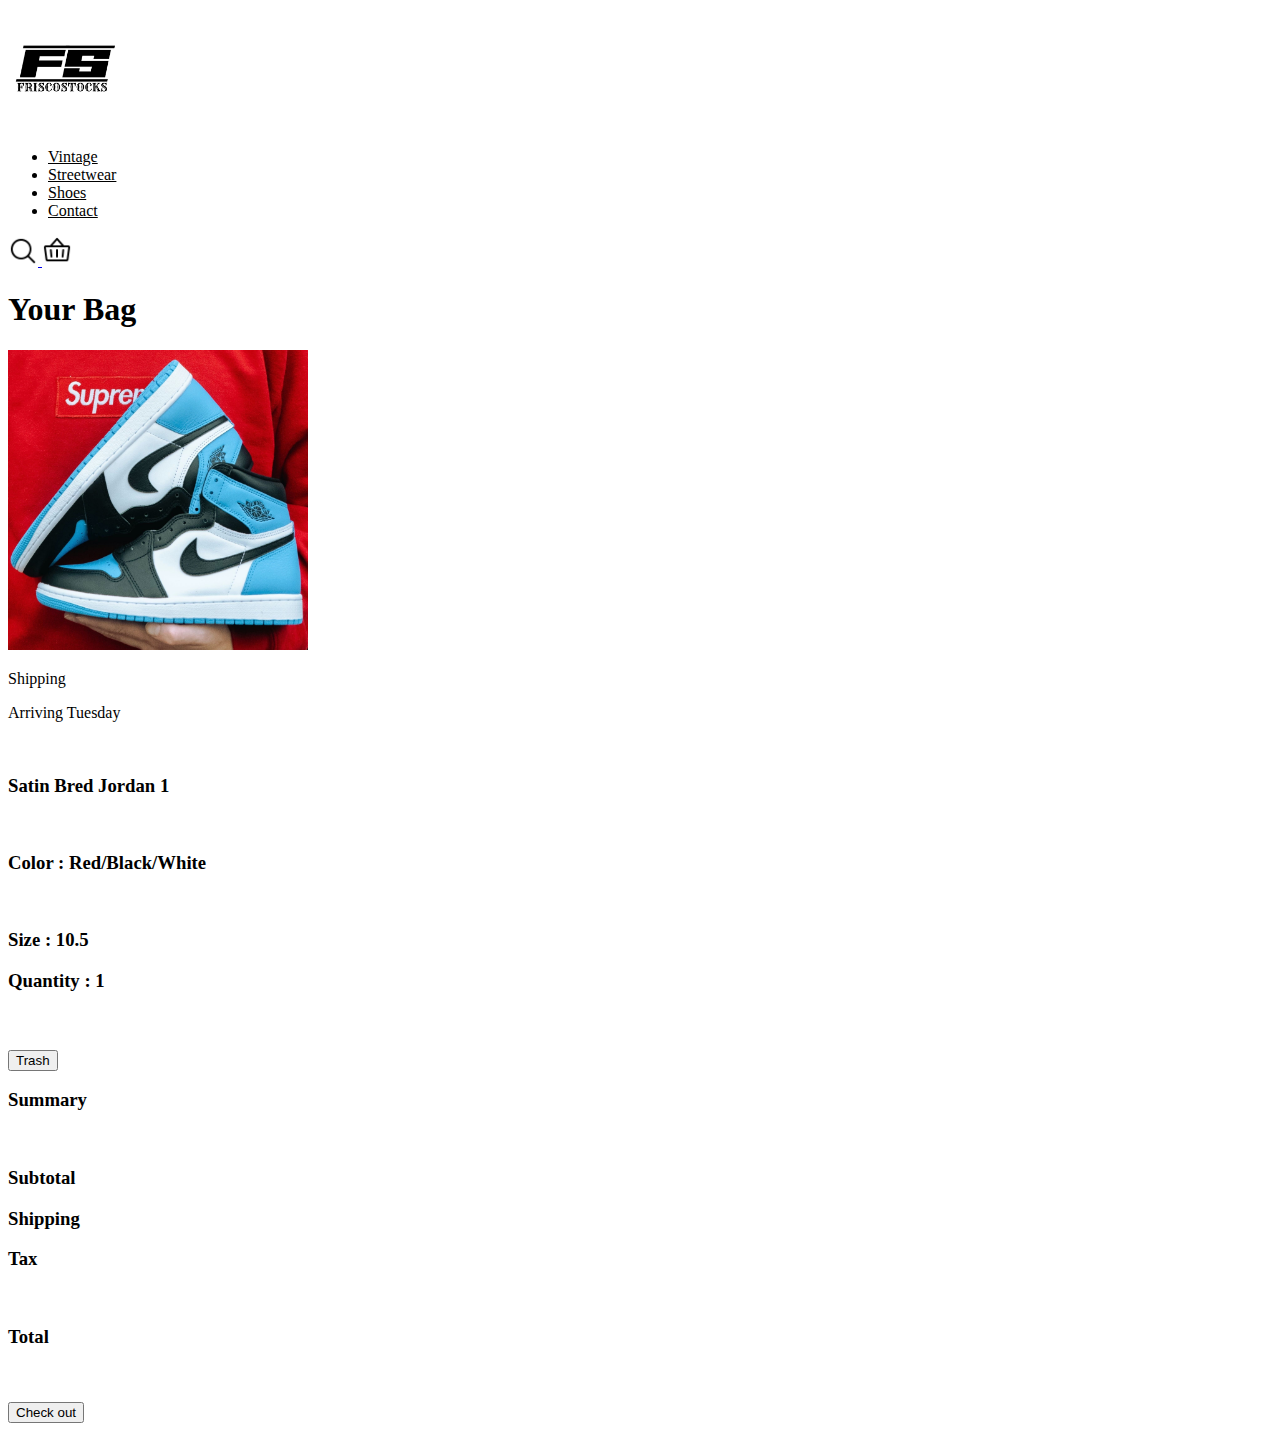
==== pages/cartFull.html @ 04c0ef76 "navbar color" ====
<!doctype html>
<html lang="en">
  <head>
    <meta charset="utf-8">
    <meta name="viewport" content="width=device-width, initial-scale=1">
    <title>CartFull Page</title>
    <link rel="stylesheet" href="../styles/style.css">
    <link href="https://cdn.jsdelivr.net/npm/bootstrap@5.3.2/dist/css/bootstrap.min.css" rel="stylesheet" integrity="sha384-T3c6CoIi6uLrA9TneNEoa7RxnatzjcDSCmG1MXxSR1GAsXEV/Dwwykc2MPK8M2HN" crossorigin="anonymous">
  </head>
  <body>

    <nav class="navbar">
      <div class="container">
      <div class="col-2">
        <a class="navbar-brand" href="../index.html">
          <img src="../assets/imglogostocks.png" alt="Bootstrap" width="120" height="120">
        </a>
      </div>
      <div class="col">
        <ul class="nav justify-content-center">
          <li class="nav-item">
            <a style="color: black;" class="nav-link" href="../pages/vintage.html">Vintage</a>
          </li>
          <li class="nav-item">
            <a style="color: black;" class="nav-link" href="../pages/streetwear.html">Streetwear</a>
          </li>
          <li class="nav-item">
              <a style="color: black;" class="nav-link" href="../pages/shoesOne.html">Shoes</a>
            </li>
            <li class="nav-item">
              <a style="color: black;" class="nav-link" href="../pages/contact.html">Contact</a>
            </li>
        </ul>
      </div>
      <div class="col-1">
          <a class="navbar-brand" href="#">
            <img src="../assets/magnifying-glass.png" alt="Bootstrap" width="30" height="30">
          </a>
          <a class="navbar-brand" href="../pages/empty.html">
              <img src="../assets/basket.png" alt="Bootstrap" width="30" height="30">
            </a>
      </div>
      </div>
    </nav>

   <div class="container">
    <h1>Your Bag</h1>
   </div>

   <div class="container-fluid">
    <div class="row">
        <div class="col-4">
            <img style="height: 300px;" width="300px" src="../assets/IMG_8126.jpg" alt="ImgCart">
            <br>
            <p>Shipping</p>
            <p>Arriving Tuesday</p>
        </div>
        <div class="col-4">
            <br>
            <h3>
                Satin Bred Jordan 1
            </h3>
            <br>
            <h3>
                Color : Red/Black/White
            </h3>
            <br>
            <div class="row">
           <div class="col-3">
            <h3>
                Size : 10.5
            </h3>
           </div>
           <div class="col-4">
            <h3>
                Quantity : 1
            </h3>
           </div>
           <div>
            <br>
            <h3>
                <button>Trash</button>
            </h3>
           </div>
        </div>
        </div>
        <div class="col-4">
            <h3>
                Summary
            </h3>
            <br>
            <h3>Subtotal</h3>
            
            <h3>Shipping</h3>
            
            <h3>Tax</h3>
            <br>
            <h3>Total</h3>
            <br>
            <br>
            <a href="./cartPageShipping.html">
            <button>Check out</button>
        </a>
        </div>
    </div>
   </div>
    

    <script src="https://cdn.jsdelivr.net/npm/bootstrap@5.3.2/dist/js/bootstrap.bundle.min.js" integrity="sha384-C6RzsynM9kWDrMNeT87bh95OGNyZPhcTNXj1NW7RuBCsyN/o0jlpcV8Qyq46cDfL" crossorigin="anonymous"></script>
  </body>
</html>
---- styles/style.css ----
@font-face {
    src: url(../assets/SeoulNamsan-Medium.ttf);
     font-family: SeoulNamsan;
 }
 @font-face {
    src: url(../assets/JejuGothic-Regular.ttf);
     font-family: JejuGothic;
 }

 @media screen and (max-width: 500px) {

    .invisibleBig {
        display: none;
    }

 }

 #carouselExampleSlidesOnly {
    border-radius: 35px;
    overflow: hidden;
    /* border: 1px solid black; */
  }

  #carouselExampleSlidesOnly img {
    height: 100%; 
    object-fit: cover; 
    border-radius: 35px; 
  }

  .collectionImg{
    height: 280px;
    width: 280px;
    border-radius: 35px;
  }

  .vertical-center {
    display: flex;
    justify-content: center;
  }

  .description {
    text-align: center;
    margin-top: 10px;
  }

  .centered-button {
    text-align: center;
    margin-top: 10px;
  }
  
  .gridPics{
    margin-bottom: 10px;
    border: 10px solid white;
    object-fit: cover;
}
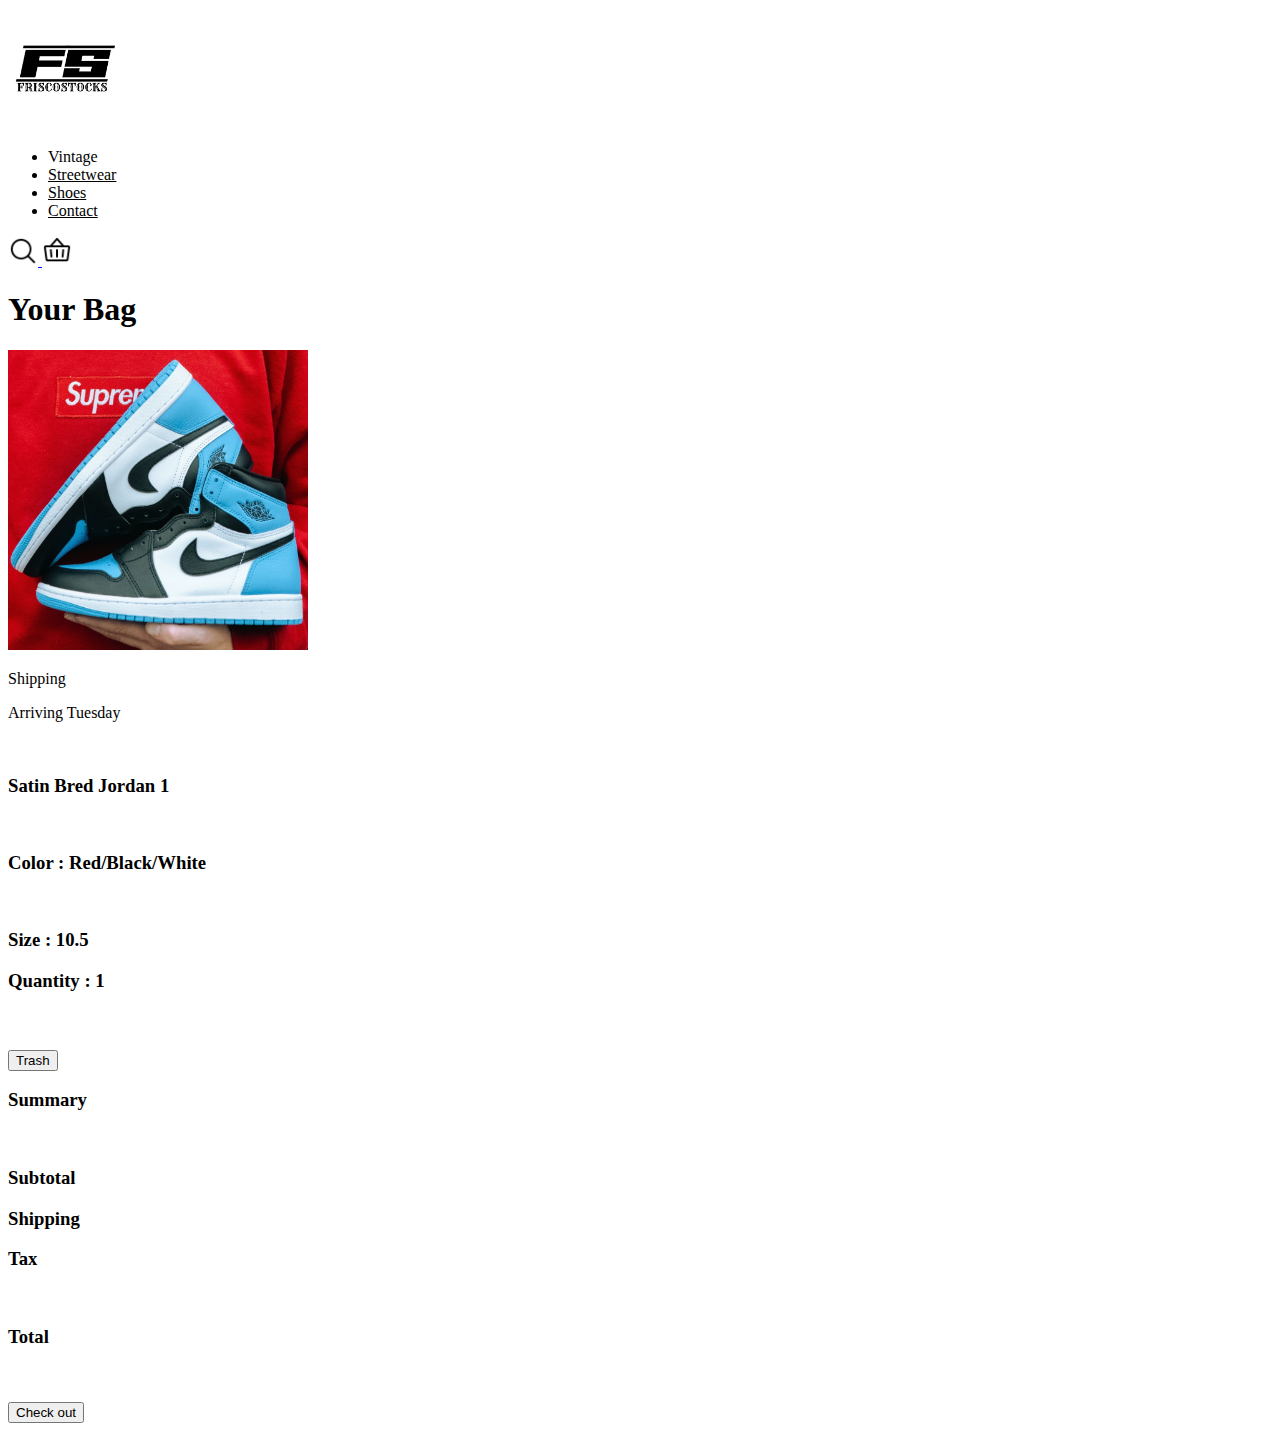
==== commit 52efa141: "morecolors" ====
--- a/pages/cartFull.html
+++ b/pages/cartFull.html
@@ -19,7 +19,7 @@
       <div class="col">
         <ul class="nav justify-content-center">
           <li class="nav-item">
-            <a style="color: black;" class="nav-link" href="../pages/vintage.html">Vintage</a>
+            <a style="color: black; text-decoration: #713FB2;" class="nav-link" href="../pages/vintage.html">Vintage</a>
           </li>
           <li class="nav-item">
             <a style="color: black;" class="nav-link" href="../pages/streetwear.html">Streetwear</a>
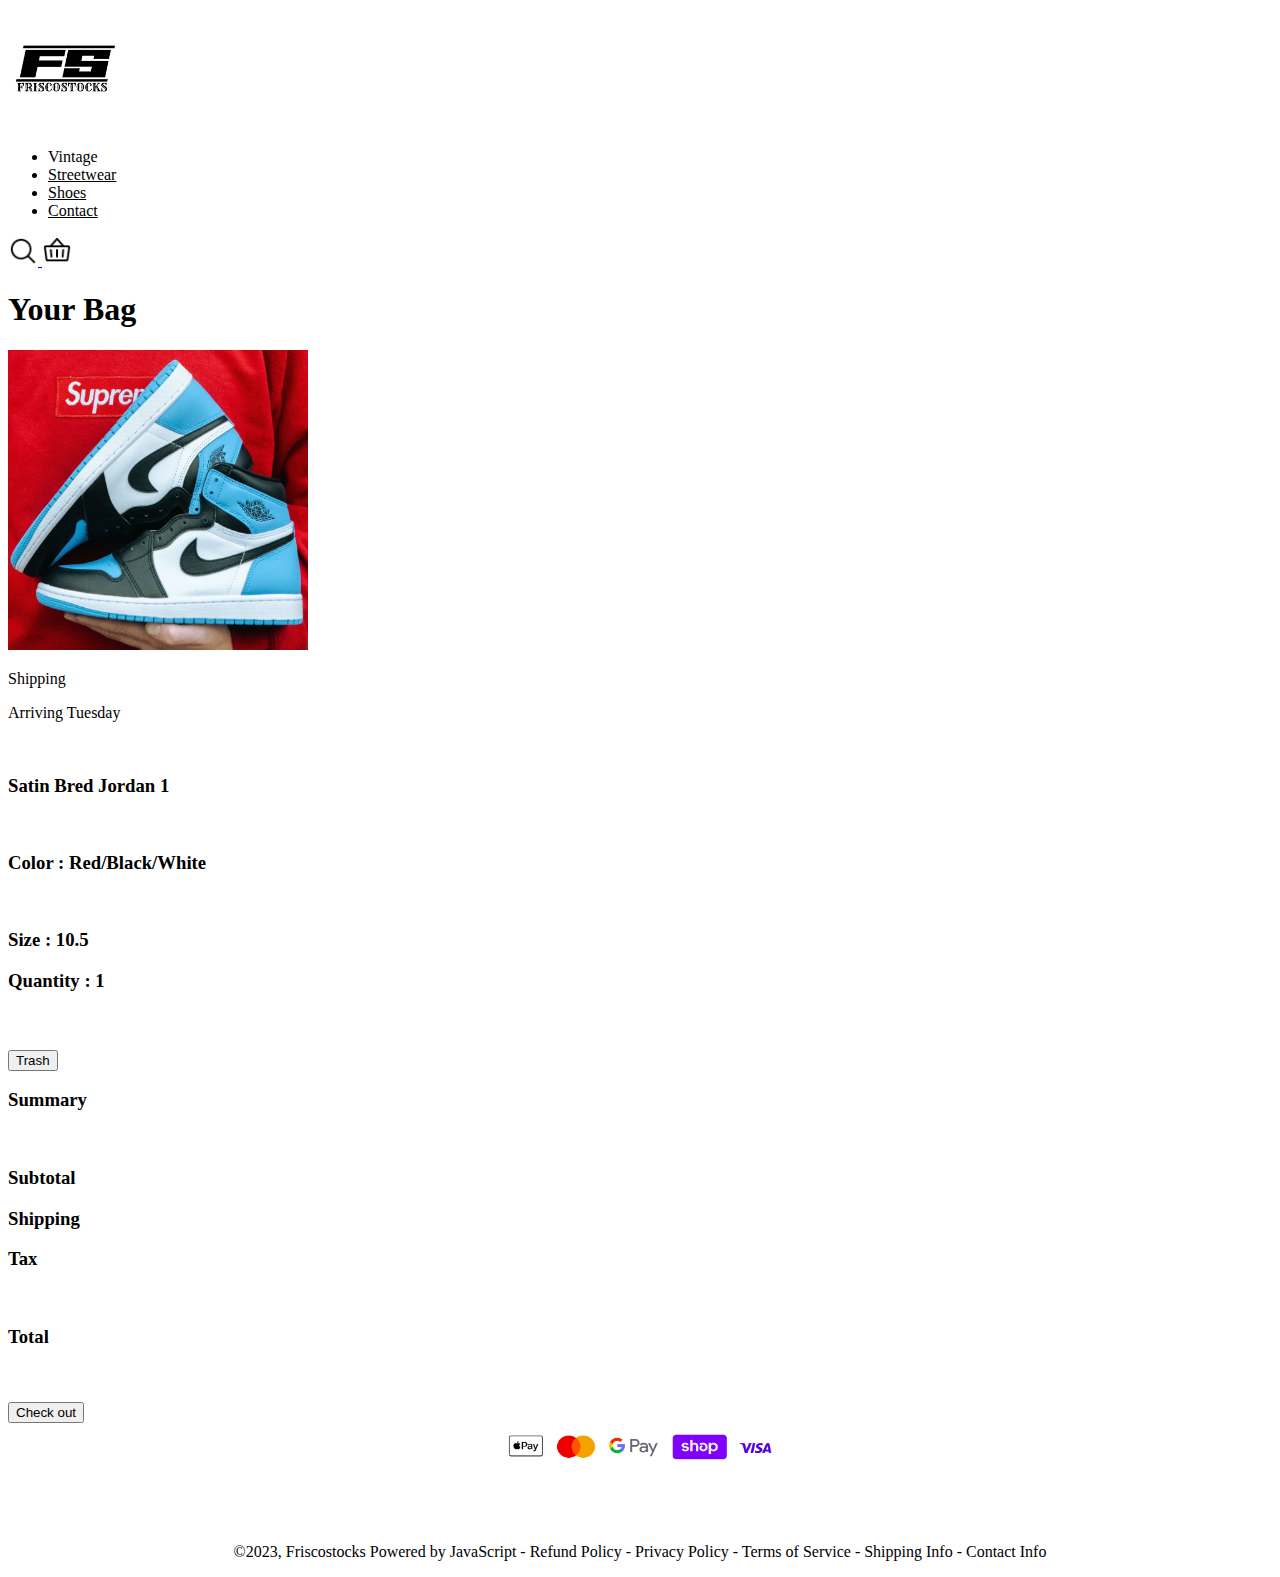
==== commit 2683536a: "paymentfooter" ====
--- a/pages/cartFull.html
+++ b/pages/cartFull.html
@@ -105,6 +105,12 @@
     </div>
    </div>
     
+   <img class="center" src="../assets/Screenshot (13).png" alt="payments" width="300px" height="50px">
+  <br>
+  <br>
+  <br>
+  <p style="text-align: center;">©2023, Friscostocks Powered by JavaScript - Refund Policy - Privacy Policy - Terms of Service - Shipping Info - Contact Info</p>
+    
 
     <script src="https://cdn.jsdelivr.net/npm/bootstrap@5.3.2/dist/js/bootstrap.bundle.min.js" integrity="sha384-C6RzsynM9kWDrMNeT87bh95OGNyZPhcTNXj1NW7RuBCsyN/o0jlpcV8Qyq46cDfL" crossorigin="anonymous"></script>
   </body>
--- a/styles/style.css
+++ b/styles/style.css
@@ -53,3 +53,18 @@
     border: 10px solid white;
     object-fit: cover;
 }
+
+.center {
+    display: block;
+    margin-left: auto;
+    margin-right: auto;
+    
+  }
+
+  .FontOne{
+    font-family: JejuGothic;
+  }
+
+  .FontTwo{
+    font-family: SeoulNamsan;
+  }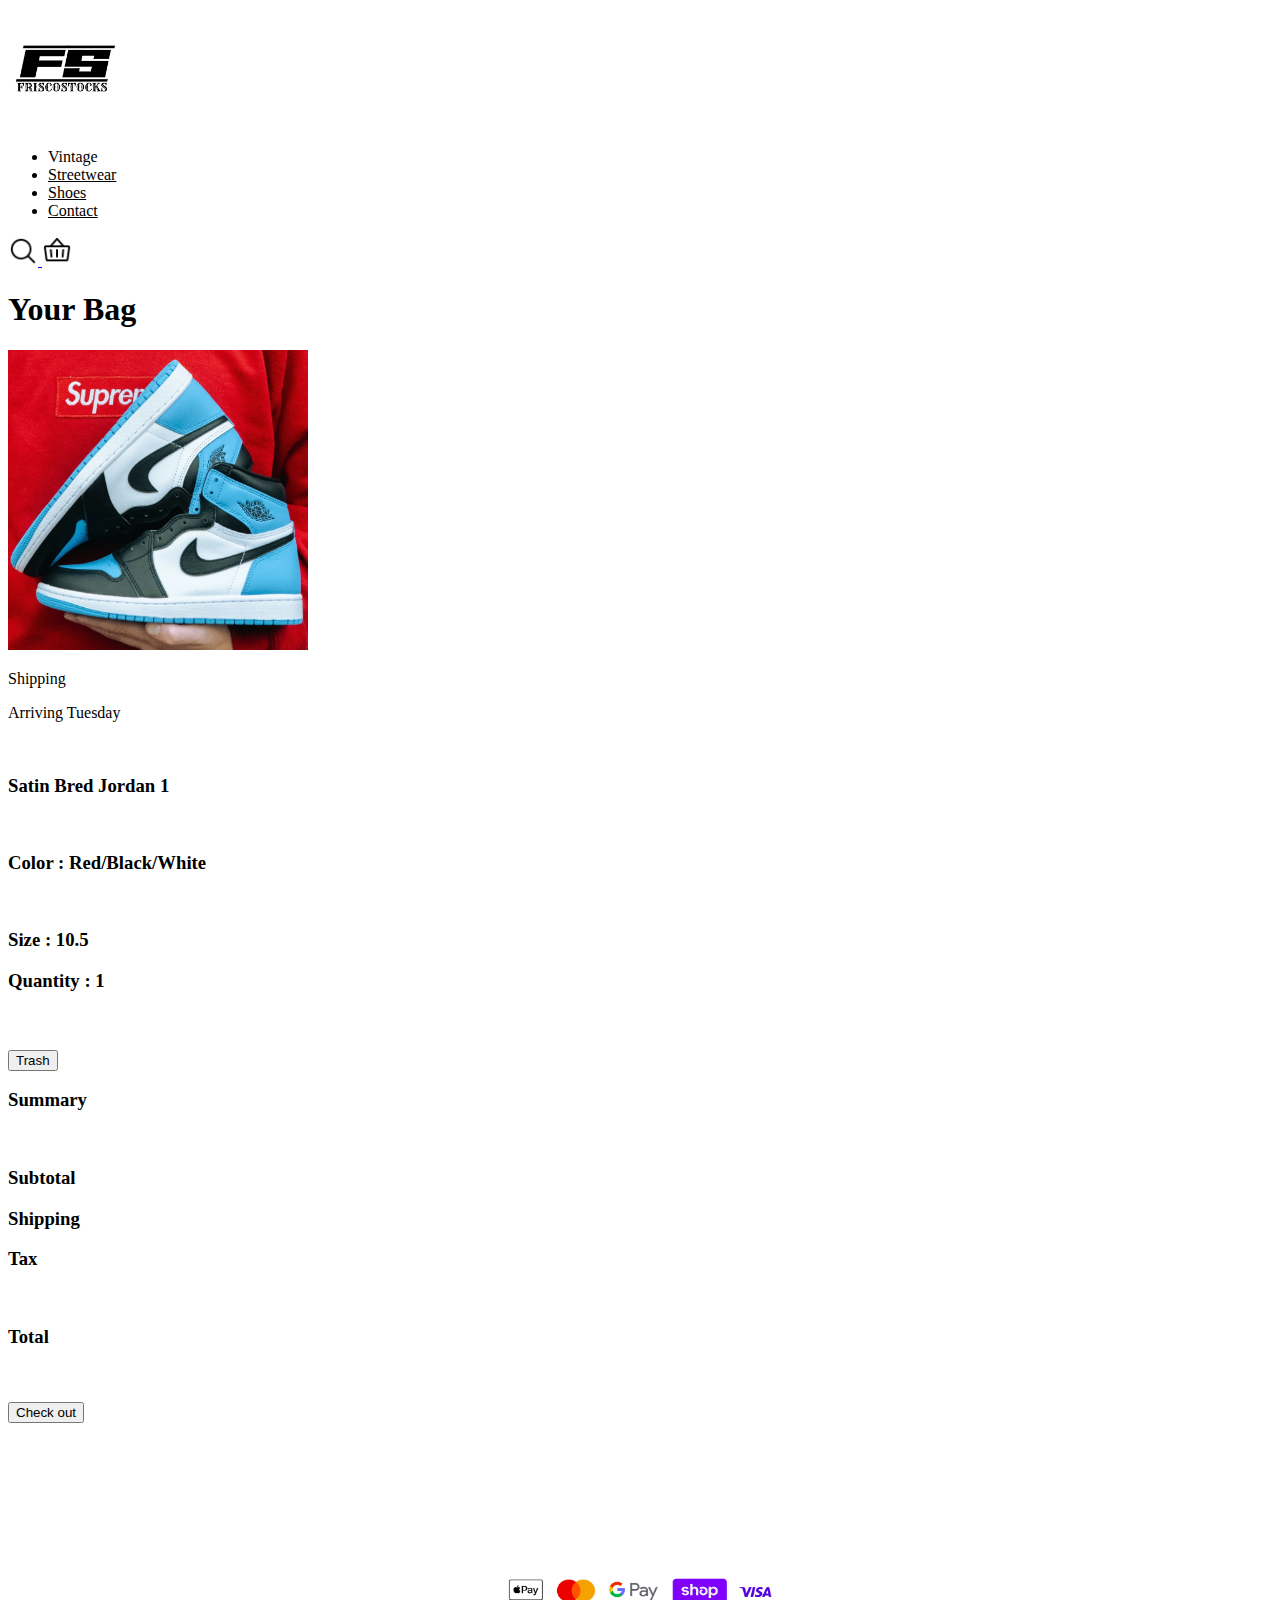
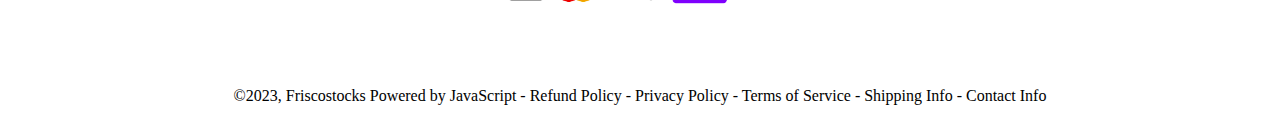
==== commit b6c569a7: "paymentfooter2" ====
--- a/pages/cartFull.html
+++ b/pages/cartFull.html
@@ -16,7 +16,7 @@
           <img src="../assets/imglogostocks.png" alt="Bootstrap" width="120" height="120">
         </a>
       </div>
-      <div class="col">
+      <div class="col FontTwo">
         <ul class="nav justify-content-center">
           <li class="nav-item">
             <a style="color: black; text-decoration: #713FB2;" class="nav-link" href="../pages/vintage.html">Vintage</a>
@@ -105,6 +105,15 @@
     </div>
    </div>
     
+    <br>
+    <br>
+    <br>
+    <br>
+    <br>
+    <br>
+    <br>
+    <br>
+
    <img class="center" src="../assets/Screenshot (13).png" alt="payments" width="300px" height="50px">
   <br>
   <br>
--- a/styles/style.css
+++ b/styles/style.css
@@ -32,6 +32,13 @@
     width: 280px;
     border-radius: 35px;
   }
+  .collectionImg1{
+    height: 280px;
+    width: 280px;
+    border-radius: 35px;
+    margin-left: 220px;
+  }
+
 
   .vertical-center {
     display: flex;
@@ -67,4 +74,24 @@
 
   .FontTwo{
     font-family: SeoulNamsan;
+  }
+
+  .SpaceTop{
+    padding-top: 20px;
+    font-size: 20px;
+  }
+
+  .Footer{
+    padding-left: 30px;
+  }
+
+  .SendBtn{
+    color: white;
+    height: 60px;
+    width: 170px;
+    font-size: 30px;
+    font-family: FontOne;
+    background-color: black;
+    margin-left: 300px;
+    border-radius: 15px;
   }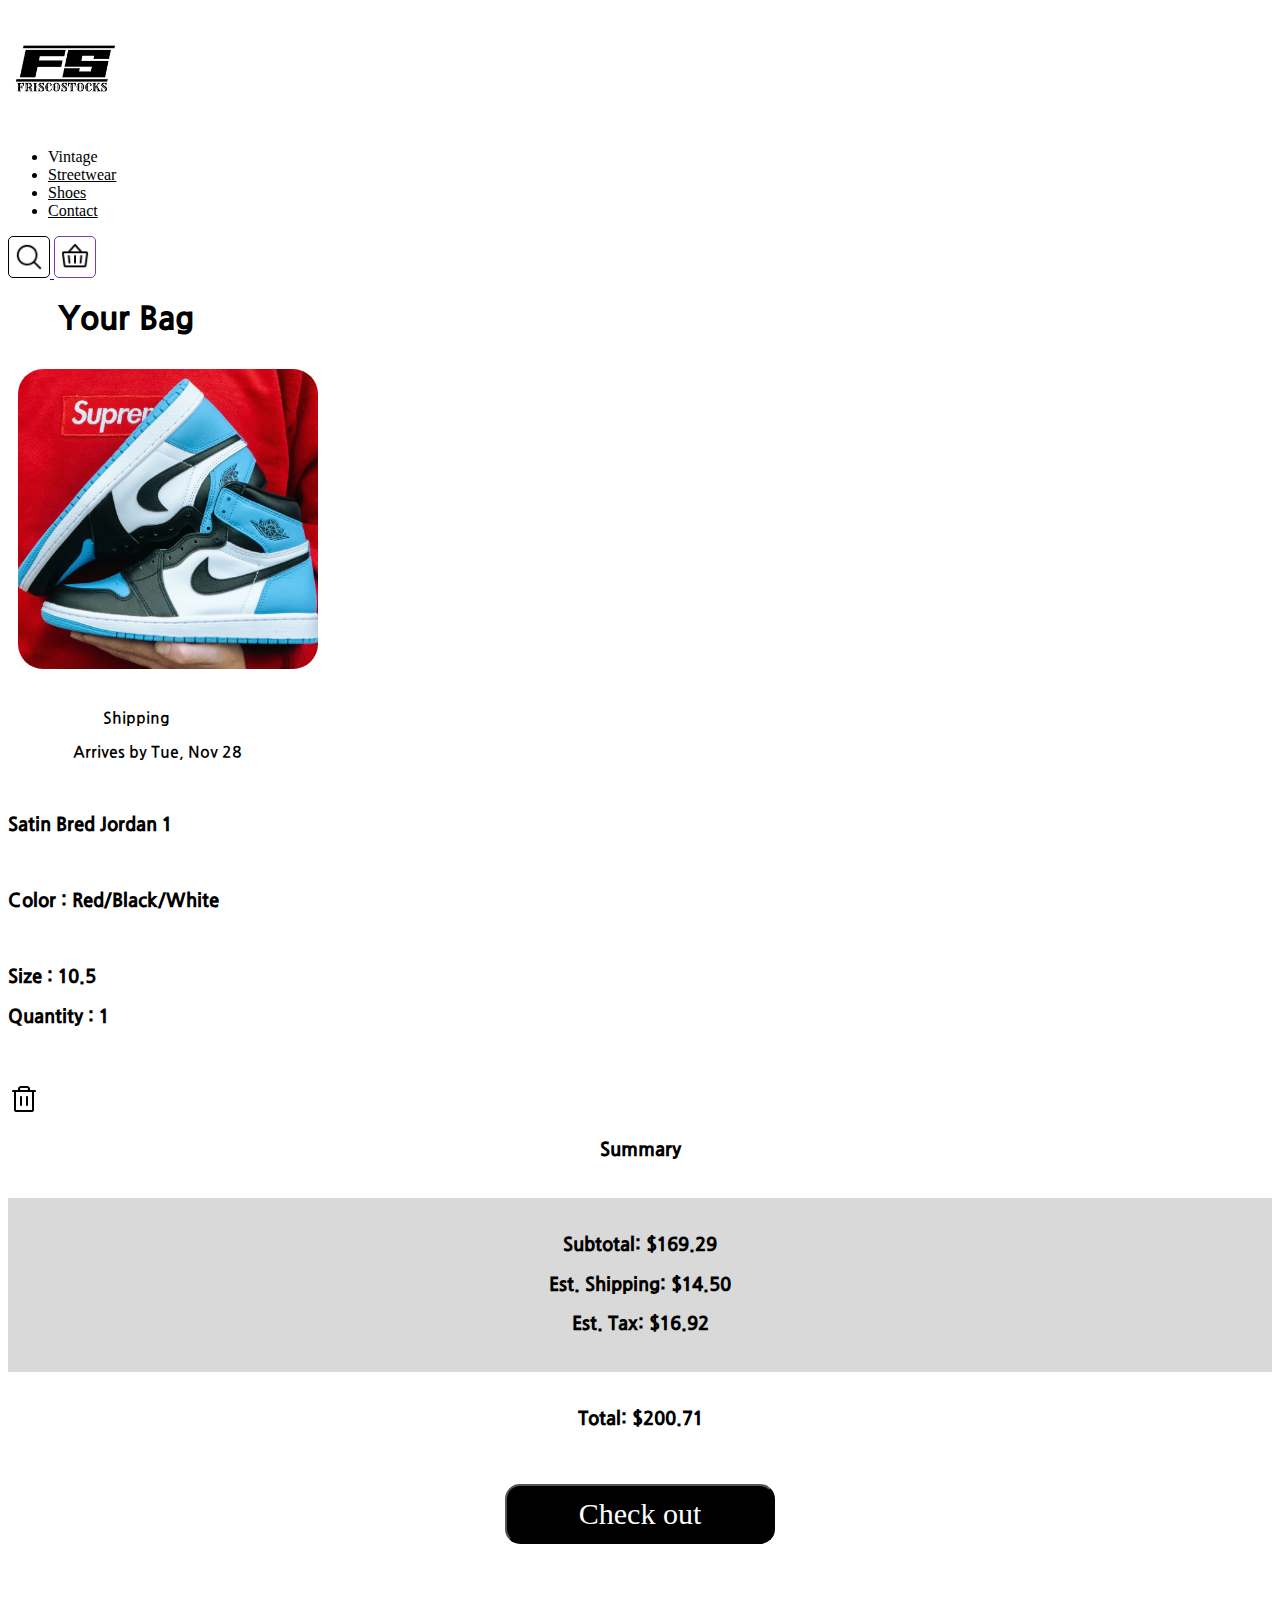
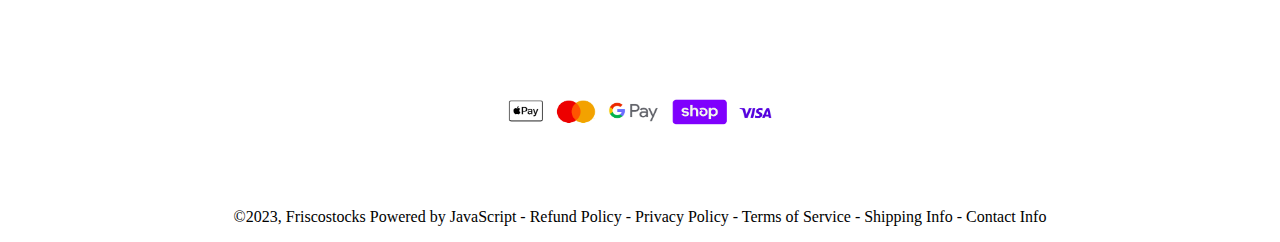
==== commit f8857c00: "Pages" ====
--- a/pages/cartFull.html
+++ b/pages/cartFull.html
@@ -34,28 +34,28 @@
       </div>
       <div class="col-1">
           <a class="navbar-brand" href="#">
-            <img src="../assets/magnifying-glass.png" alt="Bootstrap" width="30" height="30">
+            <img class="BorderColor" src="../assets/magnifying-glass.png" alt="Bootstrap" width="30" height="30">
           </a>
-          <a class="navbar-brand" href="../pages/empty.html">
-              <img src="../assets/basket.png" alt="Bootstrap" width="30" height="30">
+          <a class="navbar-brand" href="../pages/cartFull.html">
+              <img class="BorderColor1" src="../assets/basket.png" alt="Bootstrap" width="30" height="30">
             </a>
       </div>
       </div>
     </nav>
 
-   <div class="container">
-    <h1>Your Bag</h1>
+   <div class="container-fluid">
+    <h1 class="FontOne" style="padding-left: 50px;" >Your Bag</h1>
    </div>
 
    <div class="container-fluid">
-    <div class="row">
+    <div class="row FontOne">
         <div class="col-4">
-            <img style="height: 300px;" width="300px" src="../assets/IMG_8126.jpg" alt="ImgCart">
+            <img class="gridPics" style="height: 300px;" width="300px" src="../assets/IMG_8126.jpg" alt="ImgCart">
             <br>
-            <p>Shipping</p>
-            <p>Arriving Tuesday</p>
+            <p style="padding-left: 95px;" >Shipping</p>
+            <p style="padding-left: 65px;" >Arrives by Tue, Nov 28</p>
         </div>
-        <div class="col-4">
+        <div class="col-5">
             <br>
             <h3>
                 Satin Bred Jordan 1
@@ -66,7 +66,7 @@
             </h3>
             <br>
             <div class="row">
-           <div class="col-3">
+           <div class="col-4">
             <h3>
                 Size : 10.5
             </h3>
@@ -79,27 +79,33 @@
            <div>
             <br>
             <h3>
-                <button>Trash</button>
+                <a href="../pages/empty.html">
+                    <img src="../assets/trash.png" alt="trashBtn">
+                </a>
             </h3>
            </div>
         </div>
         </div>
-        <div class="col-4">
+        <div class="col-3" style="text-align: center;">
             <h3>
                 Summary
             </h3>
             <br>
-            <h3>Subtotal</h3>
+            <div style="background-color: #D9D9D9;" >
+                <br>
+            <h3>Subtotal: $169.29</h3>
             
-            <h3>Shipping</h3>
+            <h3>Est. Shipping: $14.50</h3>
             
-            <h3>Tax</h3>
+            <h3>Est. Tax: $16.92</h3>
             <br>
-            <h3>Total</h3>
+        </div>
+            <br>
+            <h3>Total: $200.71</h3>
             <br>
             <br>
             <a href="./cartPageShipping.html">
-            <button>Check out</button>
+            <button class="SendBtn1" >Check out</button>
         </a>
         </div>
     </div>
--- a/styles/style.css
+++ b/styles/style.css
@@ -47,7 +47,8 @@
 
   .description {
     text-align: center;
-    margin-top: 10px;
+    font-family: FontTwo;
+    font-size: 20px;
   }
 
   .centered-button {
@@ -59,6 +60,7 @@
     margin-bottom: 10px;
     border: 10px solid white;
     object-fit: cover;
+    border-radius: 35px;
 }
 
 .center {
@@ -75,6 +77,16 @@
   .FontTwo{
     font-family: SeoulNamsan;
   }
+
+  .FontTwo1{
+    font-family: SeoulNamsan;
+    font-size: 25px;
+  }
+  .FontTwo12{
+    font-family: SeoulNamsan;
+    font-size: 55px;
+  }
+
 
   .SpaceTop{
     padding-top: 20px;
@@ -94,4 +106,80 @@
     background-color: black;
     margin-left: 300px;
     border-radius: 15px;
+  }
+
+  .SendBtn1{
+    color: white;
+    height: 60px;
+    width: 270px;
+    font-size: 30px;
+    font-family: FontOne;
+    background-color: black;
+    border-radius: 15px;
+  }
+  .SendBtn12{
+    color: white;
+    height: 60px;
+    width: 370px;
+    font-size: 30px;
+    font-family: FontOne;
+    background-color: black;
+    border-radius: 15px;
+  }
+  .SendBtn2{
+    color: white;
+    height: 50px;
+    width: 100px;
+    font-size: 30px;
+    font-family: FontOne;
+    background-color: black;
+    border-radius: 15px;
+  }
+
+  
+  .outofstock{
+    border: 1px solid black;
+    background-color: white;
+    color: #940000;
+    border-radius: 15px;
+    height: 40px;
+    width: 150px;
+  }
+
+  .Addtocart{
+    width: 240px;
+    height: 50px;
+    border-radius: 15px;
+    font-size: 30px;
+    background-color: black;
+    color: white;
+  }
+  .Addtocart1{
+    margin-top: 10px;
+    width: 240px;
+    height: 50px;
+    border-radius: 15px;
+    font-size: 30px;
+    background-color: white;
+    color: black;
+  }
+  .Addtocart12{
+    width: 140px;
+    height: 50px;
+    border-radius: 15px;
+    font-size: 30px;
+    background-color: white;
+    color: black;
+  }
+
+  .BorderColor{
+    padding: 5px;
+    border: 1px solid black;
+    border-radius: 5px;
+  }
+
+  .BorderColor1{
+    padding: 5px;
+    border: 1px solid #713FB2;
+    border-radius: 5px;
   }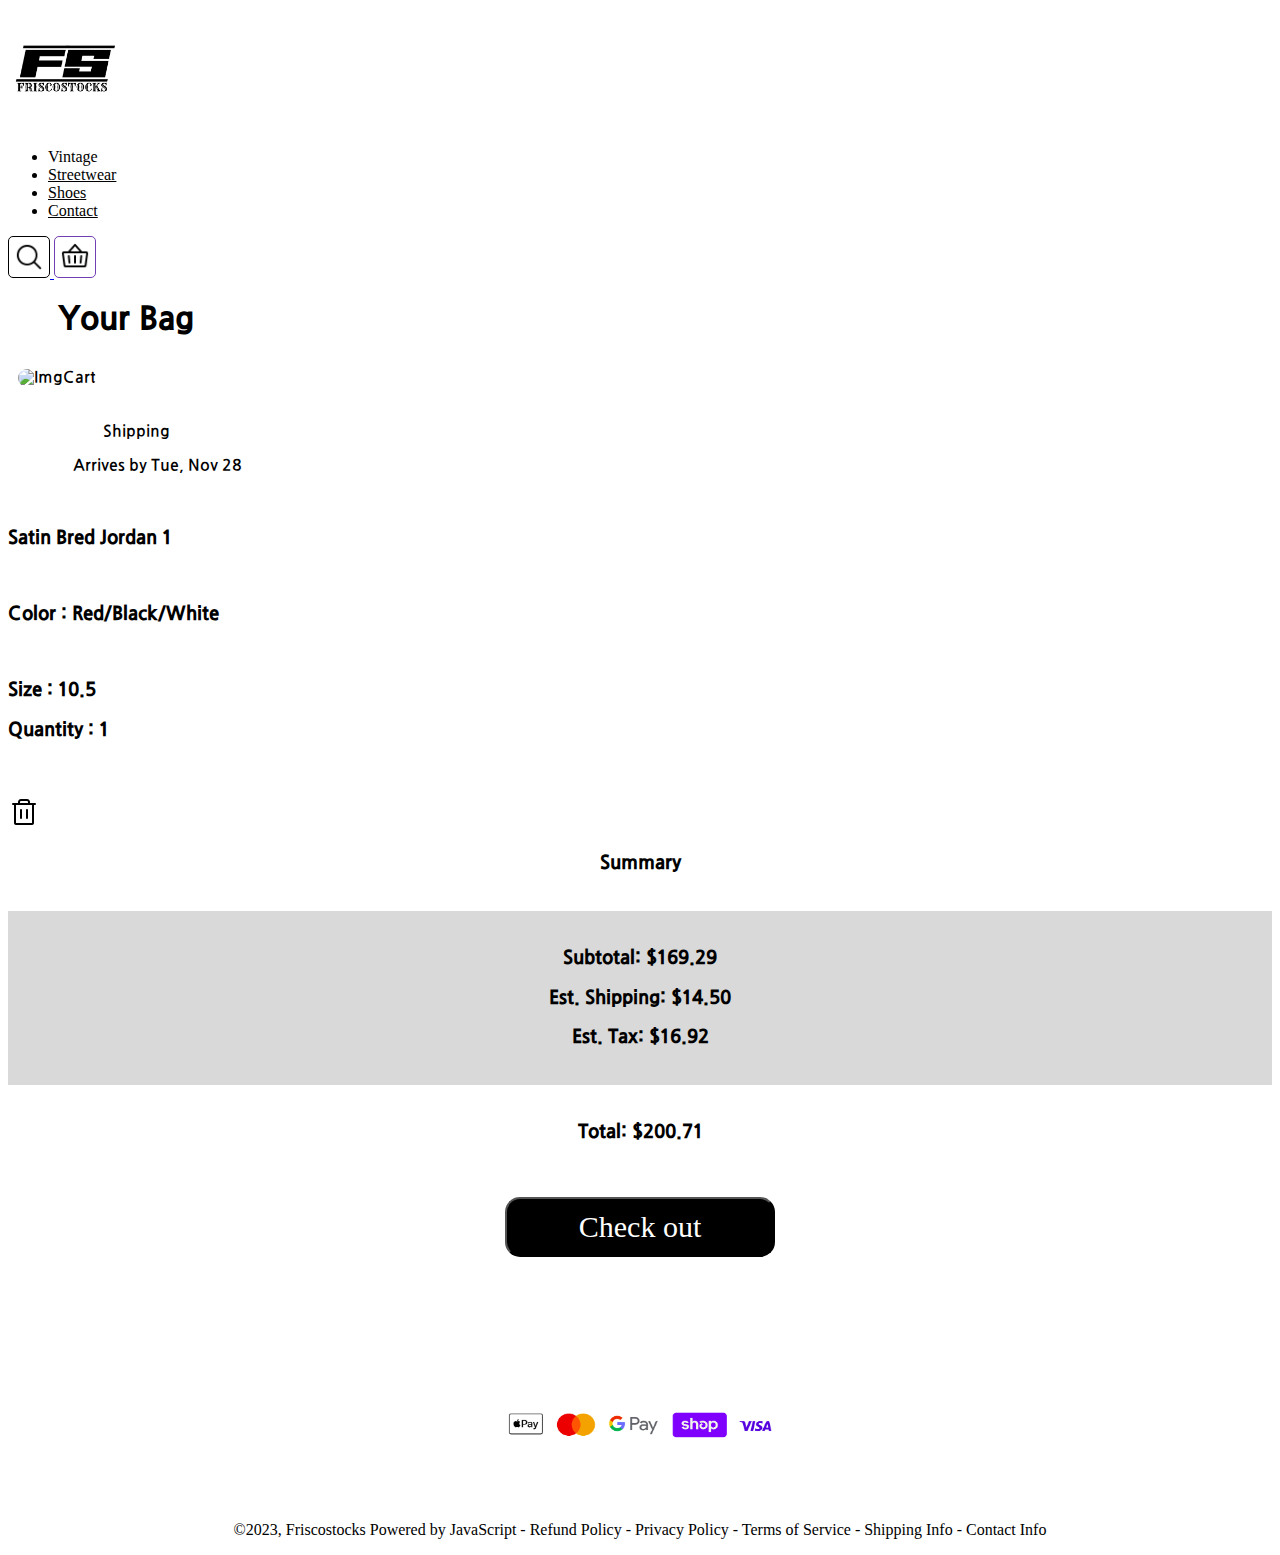
==== commit 7247bd0c: "shoe 3" ====
--- a/pages/cartFull.html
+++ b/pages/cartFull.html
@@ -50,7 +50,7 @@
    <div class="container-fluid">
     <div class="row FontOne">
         <div class="col-4">
-            <img class="gridPics" style="height: 300px;" width="300px" src="../assets/IMG_8126.jpg" alt="ImgCart">
+            <img class="gridPics" style="height: 300px;" width="300px" src="../assets/DSC_0481.JPG" alt="ImgCart">
             <br>
             <p style="padding-left: 95px;" >Shipping</p>
             <p style="padding-left: 65px;" >Arrives by Tue, Nov 28</p>
--- a/styles/style.css
+++ b/styles/style.css
@@ -145,6 +145,14 @@
     height: 40px;
     width: 150px;
   }
+  .outofstock1{
+    border: 1px solid black;
+    background-color: white;
+    color: black;
+    border-radius: 15px;
+    height: 40px;
+    width: 150px;
+  }
 
   .Addtocart{
     width: 240px;
@@ -182,4 +190,15 @@
     padding: 5px;
     border: 1px solid #713FB2;
     border-radius: 5px;
-  }+  }
+
+  .grow img{
+    transition: 1s ease;
+    }
+    
+    .grow img:hover{
+    -webkit-transform: scale(1.2);
+    -ms-transform: scale(1.2);
+    transform: scale(1.2);
+    transition: 1s ease;
+    }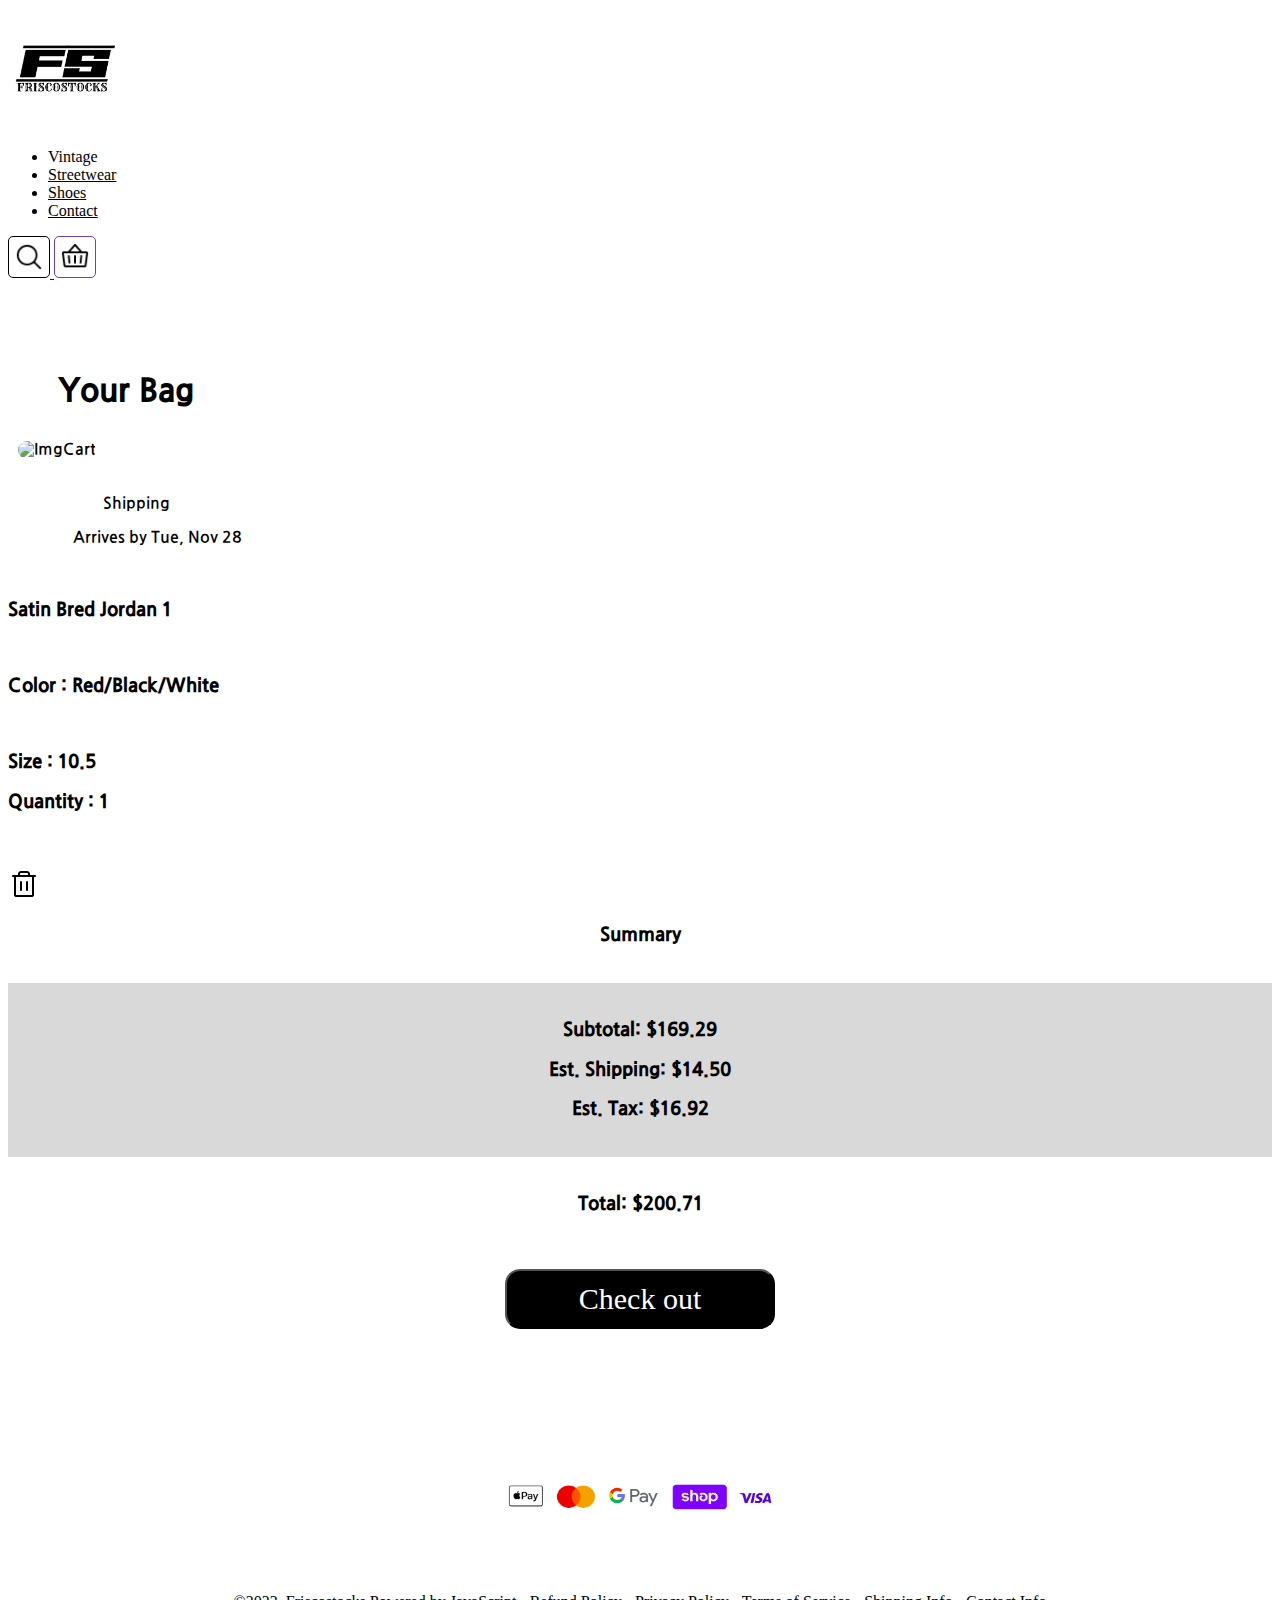
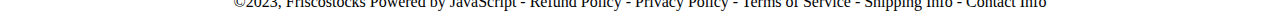
==== commit 1bf06d29: "mobile 2" ====
--- a/pages/cartFull.html
+++ b/pages/cartFull.html
@@ -9,7 +9,7 @@
   </head>
   <body>
 
-    <nav class="navbar">
+    <nav class="navbar d-none d-md-block">
       <div class="container">
       <div class="col-2">
         <a class="navbar-brand" href="../index.html">
@@ -43,11 +43,114 @@
       </div>
     </nav>
 
-   <div class="container-fluid">
+     <!-- Mobile -->
+     <nav class="navbar navbar-expand-md navbar-light ">
+      <div class="container-fluid">
+        <button class="navbar-toggler" type="button" data-bs-toggle="collapse" data-bs-target="#navbarNav" aria-controls="navbarNav" aria-expanded="false" aria-label="Toggle navigation">
+          <span class="navbar-toggler-icon"></span>
+        </button>
+    
+        <div class="collapse navbar-collapse" id="navbarNav">
+          <ul class="navbar-nav">
+              <li class="nav-item">
+                  <a class="nav-link" href="../index.html">Home</a>
+                </li>
+            <li class="nav-item">
+              <a class="nav-link" href="./shop.html">Shop</a>
+            </li>
+            <li class="nav-item">
+              <a class="nav-link" href="./contact.html">Contact</a>
+            </li>
+            <li class="nav-item">
+              <a class="nav-link" href="./empty.html">Cart</a>
+            </li>
+          </ul>
+        </div>
+      </div>
+    </nav>
+
+    <br>
+    <br>
+
+    <div class="container mobileVer">
+      <h1 class="FontOne" style="text-align: center; color: #713FB2;" >Your Bag</h1>
+     </div>
+
+     <div class="container-fluid mobileVer1">
+      <div class="row">
+        <div class="col-6">
+          <img class="collectionImg3"  src="../assets/DSC_0480.JPG" alt="bag">
+        </div>
+        <div class="col-6">
+          <h6>
+            Satin Bred Jordan 1
+          </h6>
+          <h6>
+            Color : Red/Black/White
+        </h6>
+        <h6>
+          Size : 10.5  Quantity : 1
+
+        </h6>
+        </div>
+      </div>
+      <div class="row d-flex justify-content-center">
+        <img  src="../assets/trash.png" alt="trashbtn" style="width: 60px; height: 40px;">
+      </div>
+      <div class="row">
+        <div class="col-6">
+          <h6 style="text-align: center;">
+            Shipping
+          </h6>
+          <h6 style="text-align: center;">
+           Arrives by Tue
+        </h6>
+        <h6 style="text-align: center;">
+Nov 28
+        </h6>
+        </div>
+        <div class="col-6"></div>
+      </div>
+     </div>
+
+
+
+     <br>
+     <br>
+
+     <div class="container mobileVer">
+      <div class="col" style="text-align: center;">
+        <h3>
+            Summary
+        </h3>
+        <br>
+        <div style="background-color: #D9D9D9;" >
+            <br>
+        <h3>Subtotal: $169.29</h3>
+        
+        <h3>Est. Shipping: $14.50</h3>
+        
+        <h3>Est. Tax: $16.92</h3>
+        <br>
+    </div>
+        <br>
+        <h3>Total: $200.71</h3>
+        <br>
+        <br>
+    </div>
+     </div>
+
+     <div class="container mobileVer">
+      <a href="./cartPageShipping.html">
+        <button class="SendBtn1" >Check out</button>
+    </a>
+     </div>
+
+   <div class="container-fluid d-none d-md-block">
     <h1 class="FontOne" style="padding-left: 50px;" >Your Bag</h1>
    </div>
 
-   <div class="container-fluid">
+   <div class="container-fluid d-none d-md-block">
     <div class="row FontOne">
         <div class="col-4">
             <img class="gridPics" style="height: 300px;" width="300px" src="../assets/DSC_0481.JPG" alt="ImgCart">
@@ -120,11 +223,11 @@
     <br>
     <br>
 
-   <img class="center" src="../assets/Screenshot (13).png" alt="payments" width="300px" height="50px">
+   <img class="center d-none d-md-block" src="../assets/Screenshot (13).png" alt="payments" width="300px" height="50px">
   <br>
   <br>
   <br>
-  <p style="text-align: center;">©2023, Friscostocks Powered by JavaScript - Refund Policy - Privacy Policy - Terms of Service - Shipping Info - Contact Info</p>
+  <p class="d-none d-md-block" style="text-align: center;">©2023, Friscostocks Powered by JavaScript - Refund Policy - Privacy Policy - Terms of Service - Shipping Info - Contact Info</p>
     
 
     <script src="https://cdn.jsdelivr.net/npm/bootstrap@5.3.2/dist/js/bootstrap.bundle.min.js" integrity="sha384-C6RzsynM9kWDrMNeT87bh95OGNyZPhcTNXj1NW7RuBCsyN/o0jlpcV8Qyq46cDfL" crossorigin="anonymous"></script>
--- a/styles/style.css
+++ b/styles/style.css
@@ -38,6 +38,17 @@
     border-radius: 35px;
     margin-left: 220px;
   }
+  .collectionImg2{
+    height: 200px;
+    width: 180px;
+    border-radius: 35px;
+  }
+  .collectionImg3{
+    height: 100px;
+    width: 180px;
+    border-radius: 35px;
+  }
+
 
 
   .vertical-center {
@@ -201,4 +212,48 @@
     -ms-transform: scale(1.2);
     transform: scale(1.2);
     transition: 1s ease;
-    }+    }
+
+
+   .mobile-image {
+      display: none;
+    }
+.mobileVer{
+  display: none;
+}
+.mobileVer1{
+  display: none;
+}
+
+@media screen and (min-width: 767px) {
+  
+
+  .navbar.navbar-expand-md {
+    display: none;
+  }
+
+  .navbar-toggler {
+    display: none;
+  }
+
+}
+
+@media screen and (max-width: 767px) {
+  .mobile-image {
+    display: flex;
+    justify-content: center;
+    margin-top: 10px;
+  }
+  .mobileVer{
+    display: flex;
+    justify-content: center;
+  }
+.mobileVer1{
+  display: block;
+}
+
+  .container.grow,
+  .Footer {
+    display: none;
+  }
+}
